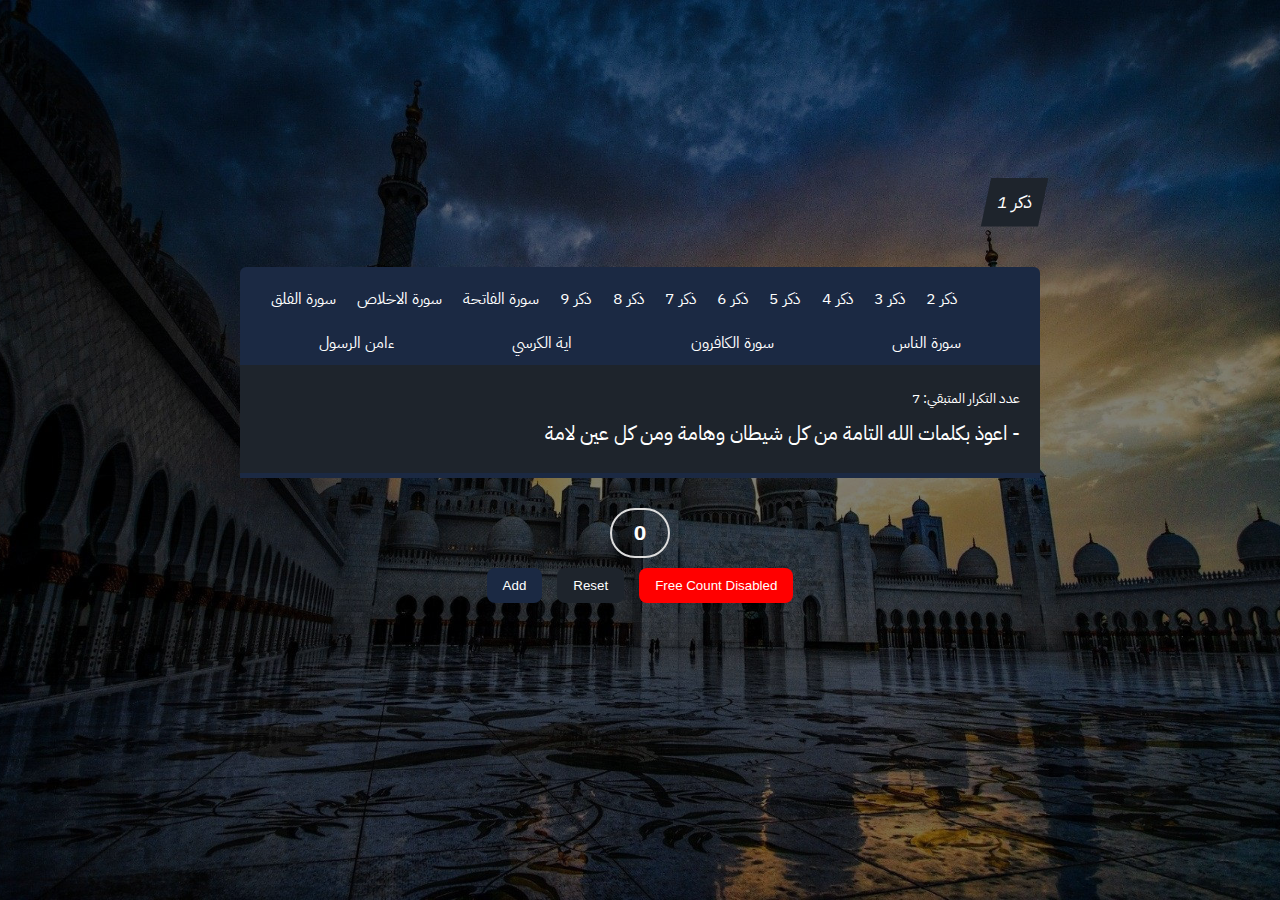
==== createTabs.html @ a274034c "quranTabs" ====
<!DOCTYPE html>
<html lang="en">
  <head>
    <meta charset="UTF-8" />
    <meta name="viewport" content="width=device-width, initial-scale=1.0" />
    <title>Create Tabs</title>
    <link rel="stylesheet" href="./createTabs.css" />
  </head>
  <body>
    <main>
      <ul class="tabs" dir="rtl">
        <li class="active" data-cont=".one">ذكر 1</li>
        <li data-cont=".two">ذكر 2</li>
        <li data-cont=".three">ذكر 3</li>
        <li data-cont=".four">ذكر 4</li>
        <li data-cont=".five">ذكر 5</li>
        <li data-cont=".six">ذكر 6</li>
        <li data-cont=".seven">ذكر 7</li>
        <li data-cont=".fifteen">ذكر 8</li>
        <li data-cont=".sixteen">ذكر 9</li>
        <li data-cont=".eleven">سورة الفاتحة</li>
        <li data-cont=".eight">سورة الاخلاص</li>
        <li data-cont=".nine">سورة الفلق</li>
        <li data-cont=".ten">سورة الناس</li>
        <li data-cont=".twelve">سورة الكافرون</li>
        <li data-cont=".thirteen">اية الكرسي</li>
        <li data-cont=".fourteen">ءامن الرسول</li>
      </ul>
      <div class="content" dir="rtl">
        <div class="one" data-count="7">
          <span class="no"></span>
          - اعوذ بكلمات الله التامة من كل شيطان وهامة ومن كل عين لامة
        </div>
        <div class="two" data-count="7">
          <span class="no"></span>
          - اللهم اذهب حر العين وبردها ووصبها
        </div>
        <div class="three" data-count="7">
          <span class="no"></span>
          بسم الله ارقي نفسي من كل شر يؤذيني وشر كل نفس وعين كل حاسد الله يشفيني
        </div>
        <div class="four" data-count="7">
          <span class="no"></span>
          - اللهم رب الناس اذهب البأس واشف انت الشافي لا شفاء الا شفائك شفاء لا
          يغادر سقما
        </div>
        <div class="five" data-count="7">
          <span class="no"></span>
          اسال الله العظيم رب العرش العظيم ان يشفيني
        </div>
        <div class="six" data-count="7">
          <span class="no"></span>
          وَيَسۡـَٔلُونَكَ عَنِ ٱلۡجِبَالِ فَقُلۡ يَنسِفُهَا رَبِّي نَسۡفٗا
          (105) فَيَذَرُهَا قَاعٗا صَفۡصَفٗا (106) لَّا تَرَىٰ فِيهَا عِوَجٗا
          وَلَآ أَمۡتٗا (107)
        </div>
        <div class="seven" data-count="7">
          <span class="no"></span>
          وَقِيلَ يَٰٓأَرۡضُ ٱبۡلَعِي مَآءَكِ وَيَٰسَمَآءُ أَقۡلِعِي وَغِيضَ
          ٱلۡمَآءُ وَقُضِيَ ٱلۡأَمۡرُ وَٱسۡتَوَتۡ عَلَى ٱلۡجُودِيِّۖ وَقِيلَ
          بُعۡدٗا لِّلۡقَوۡمِ ٱلظَّٰلِمِينَ (44)
        </div>
        <div class="eight" data-count="7">
          <span class="no"></span>
          قُلۡ هُوَ ٱللَّهُ أَحَدٌ (1) ٱللَّهُ ٱلصَّمَدُ (2) لَمۡ يَلِدۡ وَلَمۡ
          يُولَدۡ (3) وَلَمۡ يَكُن لَّهُۥ كُفُوًا أَحَدُۢ (4)
        </div>
        <div class="nine" data-count="7">
          <span class="no"></span>
          قُلۡ أَعُوذُ بِرَبِّ ٱلۡفَلَقِ (1) مِن شَرِّ مَا خَلَقَ (2) وَمِن
          شَرِّ غَاسِقٍ إِذَا وَقَبَ (3) وَمِن شَرِّ ٱلنَّفَّٰثَٰتِ فِي
          ٱلۡعُقَدِ (4) وَمِن شَرِّ حَاسِدٍ إِذَا حَسَدَ (5)
        </div>
        <div class="ten" data-count="7">
          <span class="no"></span>
          قُلۡ أَعُوذُ بِرَبِّ ٱلنَّاسِ (1) مَلِكِ ٱلنَّاسِ (2) إِلَٰهِ ٱلنَّاسِ
          (3) مِن شَرِّ ٱلۡوَسۡوَاسِ ٱلۡخَنَّاسِ (4) ٱلَّذِي يُوَسۡوِسُ فِي
          صُدُورِ ٱلنَّاسِ (5) مِنَ ٱلۡجِنَّةِ وَٱلنَّاسِ (6)
        </div>
        <div class="eleven" data-count="7">
          <span class="no"></span>
          بِسۡمِ ٱللَّهِ ٱلرَّحۡمَٰنِ ٱلرَّحِيمِ (1) ٱلۡحَمۡدُ لِلَّهِ رَبِّ
          ٱلۡعَٰلَمِينَ (2) ٱلرَّحۡمَٰنِ ٱلرَّحِيمِ (3) مَٰلِكِ يَوۡمِ ٱلدِّينِ
          (4) إِيَّاكَ نَعۡبُدُ وَإِيَّاكَ نَسۡتَعِينُ (5) ٱهۡدِنَا ٱلصِّرَٰطَ
          ٱلۡمُسۡتَقِيمَ (6) صِرَٰطَ ٱلَّذِينَ أَنۡعَمۡتَ عَلَيۡهِمۡ غَيۡرِ
          ٱلۡمَغۡضُوبِ عَلَيۡهِمۡ وَلَا ٱلضَّآلِّينَ (7)
        </div>
        <div class="twelve" data-count="7">
          <span class="no"></span>
          قُلۡ يَٰٓأَيُّهَا ٱلۡكَٰفِرُونَ (1) لَآ أَعۡبُدُ مَا تَعۡبُدُونَ (2)
          وَلَآ أَنتُمۡ عَٰبِدُونَ مَآ أَعۡبُدُ (3) وَلَآ أَنَا۠ عَابِدٞ مَّا
          عَبَدتُّمۡ (4) وَلَآ أَنتُمۡ عَٰبِدُونَ مَآ أَعۡبُدُ (5) لَكُمۡ
          دِينُكُمۡ وَلِيَ دِينِ (6)
        </div>
        <div class="thirteen" data-count="7">
          <span class="no"></span>
          ﴿ اللَّهُ لَا إِلَهَ إِلَّا هُوَ الْحَيُّ الْقَيُّومُ لَا تَأْخُذُهُ
          سِنَةٌ وَلَا نَوْمٌ لَهُ مَا فِي السَّمَاوَاتِ وَمَا فِي الْأَرْضِ
          مَنْ ذَا الَّذِي يَشْفَعُ عِنْدَهُ إِلَّا بِإِذْنِهِ يَعْلَمُ مَا
          بَيْنَ أَيْدِيهِمْ وَمَا خَلْفَهُمْ وَلَا يُحِيطُونَ بِشَيْءٍ مِنْ
          عِلْمِهِ إِلَّا بِمَا شَاءَ وَسِعَ كُرْسِيُّهُ السَّمَاوَاتِ
          وَالْأَرْضَ وَلاَ يَؤُودُهُ حِفْظُهُمَا وَهُوَ الْعَلِيُّ الْعَظِيمُ ﴾
        </div>
        <div class="fourteen" data-count="7">
          <span class="no"></span>
          آمَنَ الرَّسُولُ بِمَا أُنْزِلَ إِلَيْهِ مِنْ رَبِّهِ وَالْمُؤْمِنُونَ
          كُلٌّ آمَنَ بِاللَّهِ وَمَلَائِكَتِهِ وَكُتُبِهِ وَرُسُلِهِ لَا
          نُفَرِّقُ بَيْنَ أَحَدٍ مِنْ رُسُلِهِ وَقَالُوا سَمِعْنَا وَأَطَعْنَا
          غُفْرَانَكَ رَبَّنَا وَإِلَيْكَ الْمَصِيرُ ۝ لَا يُكَلِّفُ اللَّهُ
          نَفْسًا إِلَّا وُسْعَهَا لَهَا مَا كَسَبَتْ وَعَلَيْهَا مَا
          اكْتَسَبَتْ رَبَّنَا لَا تُؤَاخِذْنَا إِنْ نَسِينَا أَوْ أَخْطَأْنَا
          رَبَّنَا وَلَا تَحْمِلْ عَلَيْنَا إِصْرًا كَمَا حَمَلْتَهُ عَلَى
          الَّذِينَ مِنْ قَبْلِنَا رَبَّنَا وَلَا تُحَمِّلْنَا مَا لَا طَاقَةَ
          لَنَا بِهِ وَاعْفُ عَنَّا وَاغْفِرْ لَنَا وَارْحَمْنَا أَنْتَ
          مَوْلَانَا فَانْصُرْنَا عَلَى الْقَوْمِ الْكَافِرِينَ
        </div>
        <div class="fifteen" data-count="7">
          <span class="no"></span>
          اللهم اني اعوذ بك من الهم والحزن ومن العجز والكسل والبخل والجبن وغلبة
          الدين وقهر الرجال
        </div>
        <div class="sixteen" data-count="7">
          <span class="no"></span>
          -بسم الله ثلاثا ثم اعوذ بالله وقدرته من شر ما اجد واحاذر
        </div>
      </div>
      <div class="counter">
        <p class="count">0</p>
        <div class="buttons">
          <button class="add">Add</button>
          <button class="reset">Reset</button>
          <button class="free">Free Count Disabled</button>
        </div>
      </div>
    </main>
    <script src="./createTabs.js"></script>
  </body>
</html>
---- createTabs.css ----
@import url('https://fonts.googleapis.com/css2?family=IBM+Plex+Sans+Arabic:wght@100;200;300;400;500;600;700&display=swap');

* {
  margin: 0;
  padding: 0;
  box-sizing: border-box;
}
/* 4cc9f0
 */
:root {
  --main-color: #1b2943;
  --active-color: #1e242c;
  --font-color: #fff;
  --font-color2: #000;
}

body {
  font-family: 'IBM Plex Sans Arabic', serif;
  background-image: url(./islamic-xptqk5xw6adpezzv.jpg);
  background-position: center;
  background-size: cover;
  position: relative;
}

body::after {
  content: '';
  position: absolute;
  left: 0;
  top: 0;
  width: 100%;
  height: 100%;
  background-color: rgba(0, 0, 0, 0.5);
  z-index: -1;
}

main {
  position: relative;
  max-width: 800px;
  margin: auto;
  display: flex;
  flex-direction: column;
  justify-content: center;
  align-items: center;
  min-height: 100vh;
}

.tabs {
  display: flex;
  flex-wrap: wrap;
  list-style: none;
  border-top-right-radius: 6px;
  border-top-left-radius: 6px;
  background-color: var(--main-color);
  padding: 10px 20px 0;
  color: var(--font-color);
}

.tabs li {
  padding: 10px;
  /* background-color: #eee; */
  background-color: var(--main-color);
  cursor: pointer;
  transition: 0.6s;
  flex-grow: 1;
  text-align: center;
}

.tabs li.active,
.tabs li:hover {
  background-color: var(--active-color);
  transform: skew(-12deg) scale(1.1);
  color: var(--font-color);
}
.tabs li.active {
  transform: skew(-12deg) scale(1.1) translateY(-200%);
  /* flex-basis: 100%; */
  /* order: 1; */
}

.content {
  background-color: var(--active-color);
  width: 800px;
  max-width: 100%;
  border-bottom-left-radius: 6px;
  border-bottom-right-radius: 6px;
}

.content > div {
  padding: 20px;
  user-select: none;
  line-height: 2;
  border-bottom: 5px solid var(--main-color);
  color: var(--font-color);
  font-size: 20px;
}

.content > div:not(:first-child) {
  display: none;
}

.no {
  display: block;
  color: var(--font-color);
  font-size: 14px;
  transition: 0.6s;
}

.counter {
  display: flex;
  justify-content: center;
  align-items: center;
  margin: 30px auto;
  flex-direction: column;
  gap: 10px;
}

.count {
  width: 60px;
  height: 50px;
  display: flex;
  justify-content: center;
  align-items: center;
  border: 2px solid #ddd;
  border-radius: 999px;
  color: var(--font-color);
  font-weight: bold;
  font-size: 20px;
}

.buttons {
  display: flex;
  align-items: center;
  flex-wrap: wrap;
  justify-content: center;
  gap: 15px;
}

button {
  outline: none;
  border: none;
  padding: 10px 16px;
  border-radius: 8px;
  background-color: var(--main-color);
  color: #fff;
  cursor: pointer;
  font-family: Arial, 'Helvetica Neue', Helvetica, sans-serif;
}

.reset {
  background-color: var(--active-color);
  color: var(--font-color);
}

.free {
  background-color: red;
  transition: 0.6s;
}

@media screen and (max-width: 500px) {
  .tabs li.active {
    transform: skew(-12deg) scale(1.1);
  }

  .content > div {
    font-size: 16px;
  }

  .no {
    font-size: 12px;
  }
}
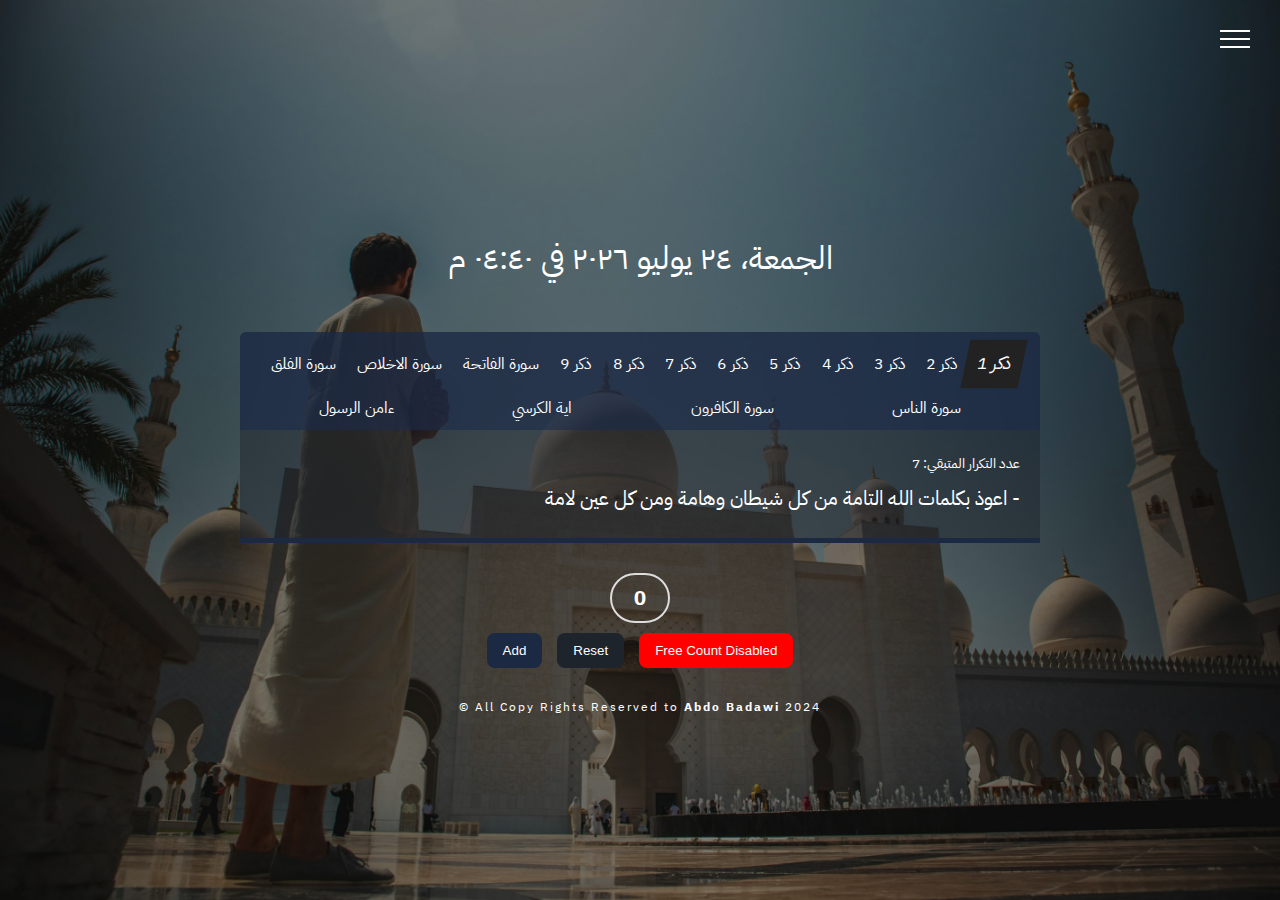
==== commit 5f037193: "29-12" ====
--- a/createTabs.html
+++ b/createTabs.html
@@ -8,6 +8,30 @@
   </head>
   <body>
     <main>
+      <div class="bars-icon">
+        <span></span>
+        <span></span>
+        <span></span>
+      </div>
+      <div class="nav">
+        <ul class="nav__links" dir="rtl">
+          <button class="close-btn">X</button>
+          <li class="nav__link"><a href="createTabs.html">رقية شرعية مبسطة</a></li>
+          <li class="nav__link"><a href="#">اذكار الصباح</a></li>
+          <li class="nav__link"><a href="#">اذكار المساء</a></li>
+          <li class="nav__link"><a href="#">تغيير اللون الاساسي</a>
+            <input type="color" name="" id="main-color"></li></li>
+          <li class="nav__link"><a href="#">تغيير لون المحتوي</a>
+          <input type="color" name="" id="content-color"></li>
+          <li class="nav__link"><a href="#">شفافية خلفية المحتوي</a>
+          <input type="range" min="0" max="100" step="5" name="" id="alpha-range"></li>
+          <li class="nav__link"><a href="#" class="rand-background">تغيير الخلفية</a>
+          </li>
+          <li class="nav__link"><a class="default" href="#">الافتراضي 🔄</a>
+          </li>
+        </ul>
+      </div>
+      <div class="date"></div>
       <ul class="tabs" dir="rtl">
         <li class="active" data-cont=".one">ذكر 1</li>
         <li data-cont=".two">ذكر 2</li>
@@ -123,6 +147,7 @@
           <span class="no"></span>
           -بسم الله ثلاثا ثم اعوذ بالله وقدرته من شر ما اجد واحاذر
         </div>
+        <p class="progress"></p>
       </div>
       <div class="counter">
         <p class="count">0</p>
@@ -132,6 +157,9 @@
           <button class="free">Free Count Disabled</button>
         </div>
       </div>
+      <footer>
+        &copy; All Copy Rights Reserved to <strong> Abdo Badawi </strong> 2024
+      </footer>
     </main>
     <script src="./createTabs.js"></script>
   </body>
--- a/createTabs.css
+++ b/createTabs.css
@@ -8,15 +8,18 @@
 /* 4cc9f0
  */
 :root {
-  --main-color: #1b2943;
-  --active-color: #1e242c;
+  --main-color: rgba(27, 41, 67);
+  --main-color-light: rgba(27, 41, 67, 0.8);
+  --active-color: rgb(30, 36, 44);
+  --active-color-light: rgba(30, 36, 44, 0.5);
   --font-color: #fff;
   --font-color2: #000;
 }
 
 body {
   font-family: 'IBM Plex Sans Arabic', serif;
-  background-image: url(./islamic-xptqk5xw6adpezzv.jpg);
+  /* background-image: url(./islamic-xptqk5xw6adpezzv.jpg); */
+  background-image: url(./photo-1570206916435-745fc43bb9c1.jpg);
   background-position: center;
   background-size: cover;
   position: relative;
@@ -44,21 +47,164 @@
   min-height: 100vh;
 }
 
+.nav {
+  width: 100%;
+  min-height: 100vh;
+  position: fixed;
+  color: #fff;
+  background-color: rgba(0, 10, 20, 0.7);
+  z-index: 9999;
+  display: flex;
+  /* align-items: center; */
+  display: none;
+}
+
+.bars-icon {
+  width: 30px;
+  height: 20px;
+  cursor: pointer;
+  position: fixed;
+  right: 30px;
+  top: 30px;
+  /* background-color: red; */
+  transition: 0.6s ease;
+}
+
+.bars-icon span {
+  width: 100%;
+  height: 2px;
+  position: absolute;
+  background-color: #fff;
+  transition: 0.3s ease;
+  left: 0;
+}
+
+.bars-icon span:nth-child(1) {
+  top: 0px;
+  /* transform: rotate(45deg); */
+}
+
+.bars-icon span:nth-child(2) {
+  /* opacity: 0; */
+  top: 8px;
+}
+
+.bars-icon span:nth-child(3) {
+  /* transform: rotate(-45deg); */
+  top: 16px;
+}
+
+.bars-icon:hover {
+  /* transform: rotate(180deg); */
+  & span {
+    background-color: green;
+  }
+
+  & span:nth-child(1) {
+    /* transform: rotate(45deg); */
+    top: 8px;
+    /* padding: 15px; */
+  }
+
+  & span:nth-child(2) {
+    opacity: 0;
+    /* top: 36px;
+    padding: 2px;
+    background-color: #fff; */
+  }
+
+  & span:nth-child(3) {
+    /* transform: rotate(-45deg); */
+    top: 8px;
+    /* padding: 3px; */
+    /* background-color: #fff; */
+  }
+}
+
+.close-btn {
+  position: absolute;
+  right: 20px;
+  top: 20px;
+  color: #fff;
+  padding: 10px;
+  transition: 0.3s;
+  background-color: transparent;
+  outline: none;
+  font-size: 30px;
+  width: 50px;
+  height: 50px;
+  display: flex;
+  align-items: center;
+  justify-content: center;
+  border: 1px solid #fff;
+  border-radius: 999px;
+}
+
+.close-btn:hover {
+  color: #f44336;
+  border-color: #f44336;
+}
+
+.nav__links {
+  list-style: none;
+  width: 100%;
+  /* display: flex;
+  flex-direction: column;
+  justify-content: space-evenly; */
+  display: grid;
+  align-items: center;
+  grid-template-columns: repeat(3, 1fr);
+  /* background-color: red; */
+}
+
+.nav__link {
+  text-align: center;
+  text-transform: capitalize;
+  font-weight: bold;
+  font-size: 42px;
+  padding: 10px;
+  cursor: pointer;
+  transition: 0.3s;
+}
+
+.nav__link:hover {
+  background-color: rgba(0, 0, 0, 0.5);
+}
+
+.nav__link a {
+  color: #fff;
+  text-decoration: none;
+}
+
+/* date */
+.date {
+  display: flex;
+  justify-content: center;
+  align-items: center;
+  padding: 50px;
+  color: #fff;
+  direction: rtl;
+  font-size: 32px;
+  letter-spacing: 2px;
+  text-align: center;
+}
+
+/* tabs */
 .tabs {
   display: flex;
   flex-wrap: wrap;
   list-style: none;
   border-top-right-radius: 6px;
   border-top-left-radius: 6px;
-  background-color: var(--main-color);
+  background-color: var(--main-color-light);
   padding: 10px 20px 0;
   color: var(--font-color);
+  overflow: hidden;
 }
 
 .tabs li {
   padding: 10px;
-  /* background-color: #eee; */
-  background-color: var(--main-color);
+  /* background-color: var(--main-color); */
   cursor: pointer;
   transition: 0.6s;
   flex-grow: 1;
@@ -67,22 +213,26 @@
 
 .tabs li.active,
 .tabs li:hover {
-  background-color: var(--active-color);
+  /* background-color: var(--main-color); */
+  background-color: #222;
   transform: skew(-12deg) scale(1.1);
   color: var(--font-color);
 }
-.tabs li.active {
-  transform: skew(-12deg) scale(1.1) translateY(-200%);
-  /* flex-basis: 100%; */
-  /* order: 1; */
-}
-
+
+/* .tabs li.active { */
+/* transform: skew(-12deg) scale(1.1,1) translateY(-200%); */
+/* flex-basis: 100%; */
+/* order: 1; */
+/* } */
+
+/* content */
 .content {
-  background-color: var(--active-color);
+  background-color: var(--active-color-light);
   width: 800px;
   max-width: 100%;
   border-bottom-left-radius: 6px;
   border-bottom-right-radius: 6px;
+  position: relative;
 }
 
 .content > div {
@@ -96,6 +246,17 @@
 
 .content > div:not(:first-child) {
   display: none;
+}
+
+.progress {
+  width: 0;
+  height: 5px;
+  background-color: rgba(0, 255, 0, 0.3);
+  z-index: 1;
+  position: absolute;
+  left: 0;
+  bottom: 0;
+  transition: 0.3s;
 }
 
 .no {
@@ -156,6 +317,13 @@
   transition: 0.6s;
 }
 
+footer {
+  color: #fff;
+  font-weight: normal;
+  letter-spacing: 2px;
+  font-size: 12px;
+}
+
 @media screen and (max-width: 500px) {
   .tabs li.active {
     transform: skew(-12deg) scale(1.1);
